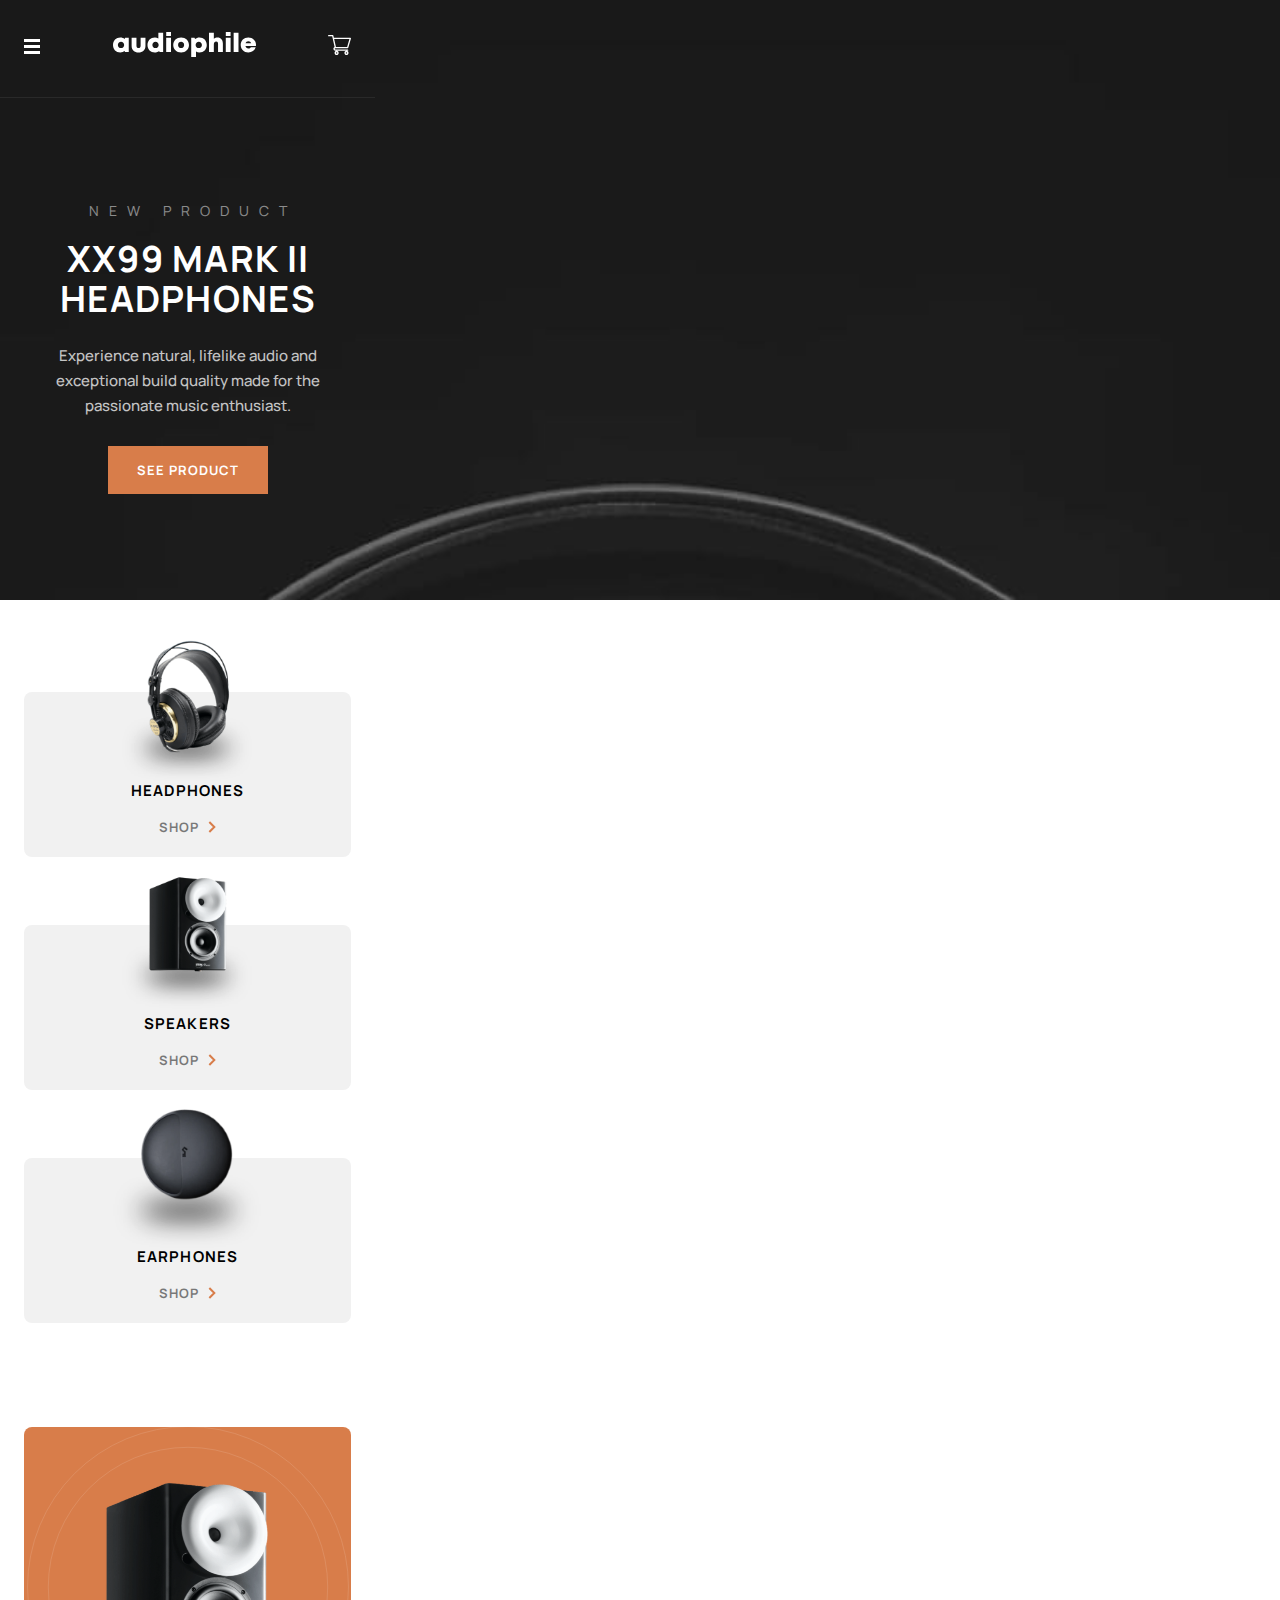
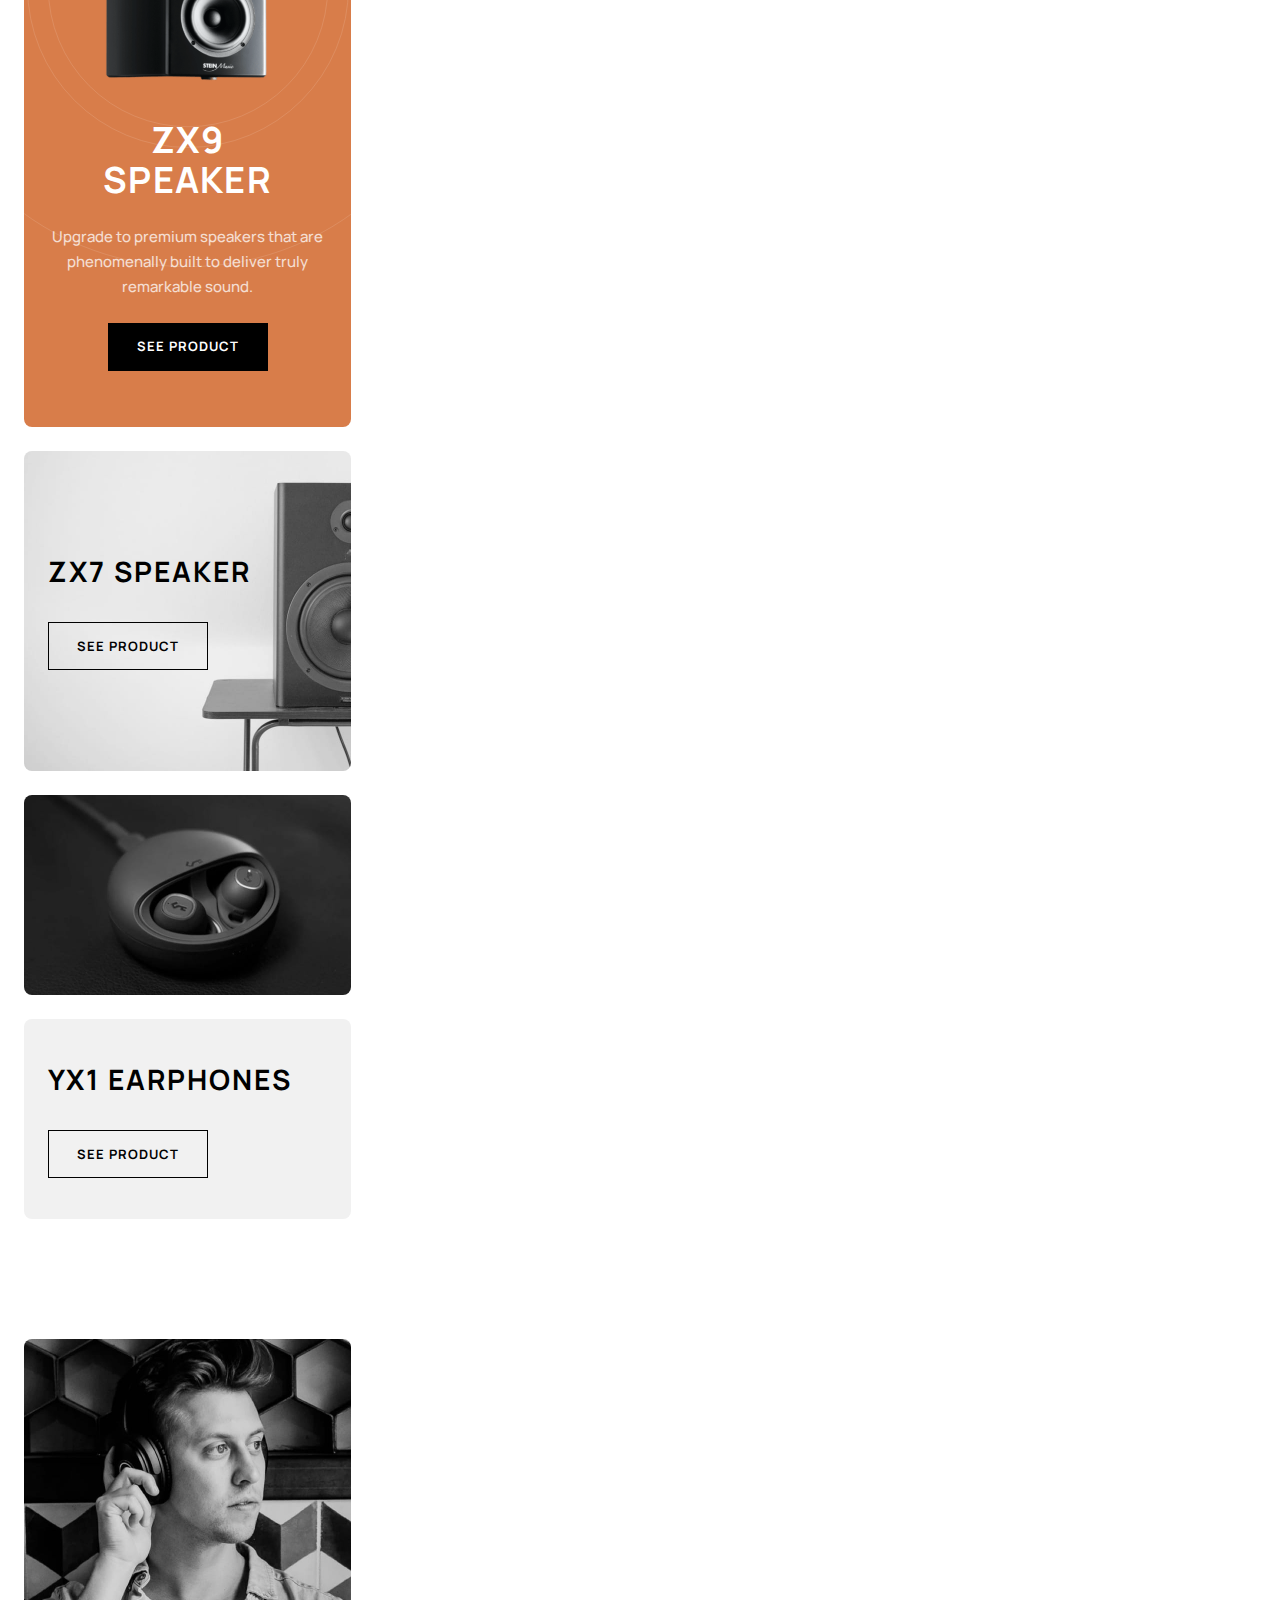
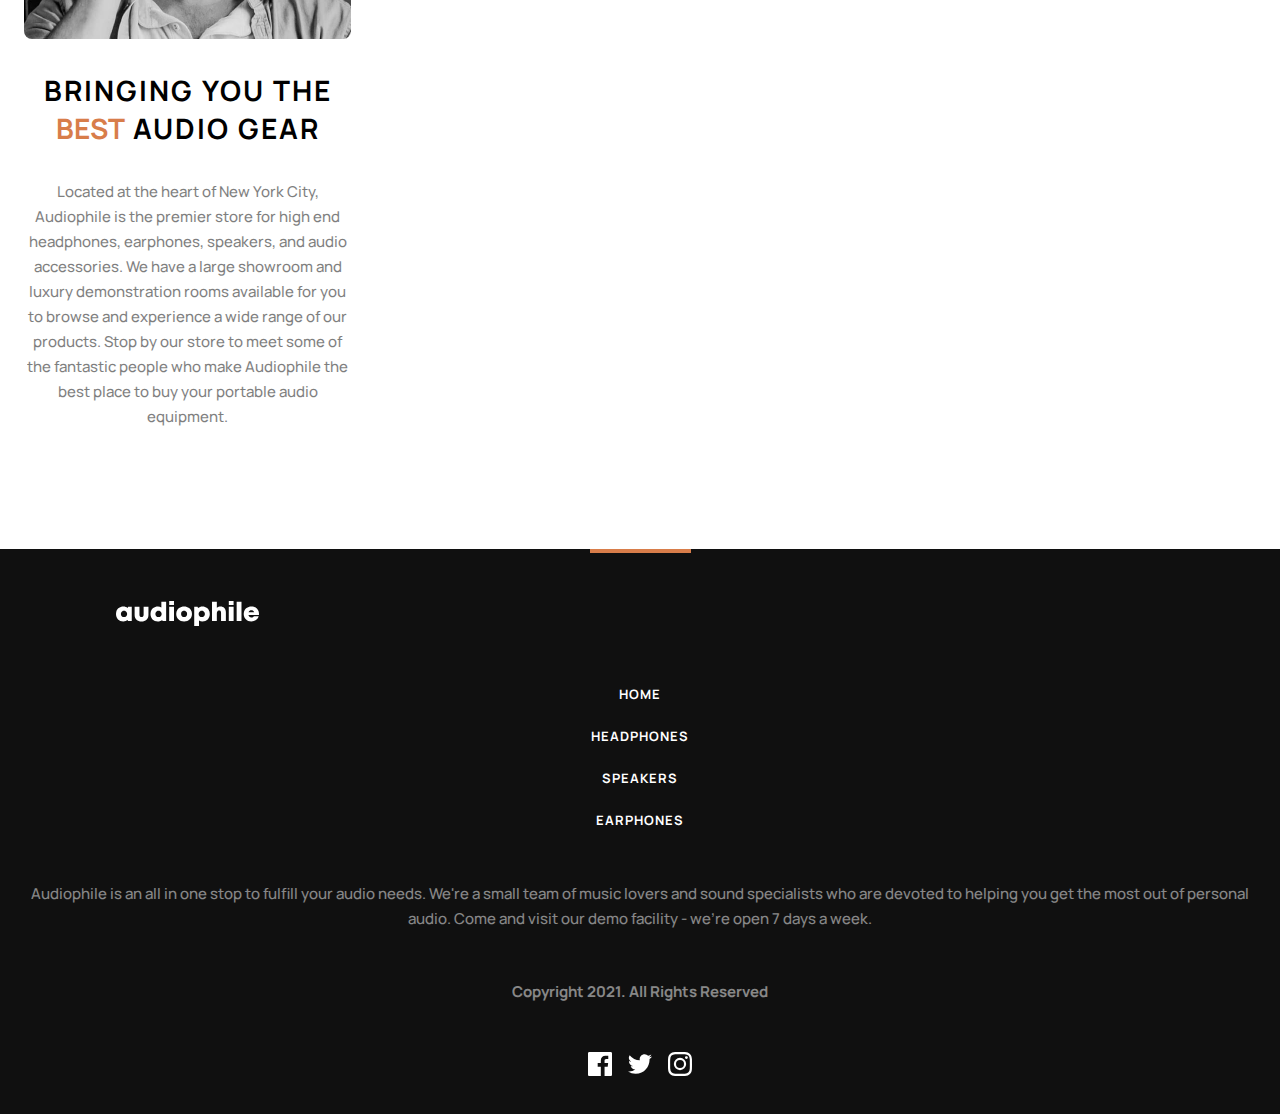
==== audiophile-v1/index.html @ 8669b038 "Initial commit" ====
<!DOCTYPE html>
<html lang="en">

<head>
  <meta charset="UTF-8">
  <meta name="viewport" content="width=device-width, initial-scale=1.0">

  <link rel="icon" type="image/png" sizes="32x32" href="./assets/favicon-32x32.png">

  <title>Frontend Mentor | Audiophile e-commerce website</title>

  <link rel="stylesheet" href="css/main.css">

  <link rel="preconnect" href="https://fonts.googleapis.com">
  <link rel="preconnect" href="https://fonts.gstatic.com" crossorigin>
  <link href="https://fonts.googleapis.com/css2?family=Manrope:wght@400;500;700&display=swap" rel="stylesheet">
</head>

<body>
  <header>
    <nav class="head-menu">
      <div class="menu">
        <img src="./assets/shared/desktop/logo.svg" alt="Audiophile logo">
        <ul>
          <li><a href="#">Home</a></li>
          <li><a href="headphones/headphones.html">Headphones</a></li>
          <li><a href="speakers/speakers.html">Speakers</a></li>
          <li><a href="earphones/earphones.html">Earphones</a></li>
        </ul>
        <img src="./assets/shared/desktop/icon-cart.svg" alt="Shopping cart icon">
      </div>
      <ul class="mobile-menu">
        <li><img src="./assets/shared/tablet/icon-hamburger.svg" alt="menu icon"></li>
        <li><a href="#"><img src="./assets/shared/desktop/logo.svg" alt="Audiophile logo"></a></li>
        <li><img src="./assets/shared/desktop/icon-cart.svg" alt="shopping cart icon"></li>
      </ul>
      <div class="nav-divider"></div>
    </nav>
  </header>
  <main>
    <section class="hero">
      <div class="hero-container">
        <div class="hero-content">
          <span class="overline">New product</span>
          <h1>XX99 Mark II Headphones</h1>
          <p>Experience natural, lifelike audio and exceptional build quality made for the
            passionate music enthusiast.
          </p>
          <div class="btn btn__one">
            <a href="product-xx99-mark-two-headphones/product-xx99-mark-two-headphones.html">See product</a>
          </div>
        </div>
      </div>
    </section>
    <section class="categories">
      <div class="content-wrapper">
        <div class="container">
          <img class="thumbnail headphones" src="./assets/shared/desktop/image-category-thumbnail-headphones.png"
            alt="Headphones">
          <div class="box">
            <h6>Headphones</h6>
            <div class="btn__three">
              <a class="shop" href="headphones/headphones.html">Shop</a>
              <img src="./assets/shared/desktop/icon-arrow-right.svg" alt="Right arrow">
            </div>
          </div>
        </div>
        <div class="container">
          <img class="thumbnail speakers" src="./assets/shared/desktop/image-category-thumbnail-speakers.png"
            alt="Speakers">
          <div class="box">
            <h6>Speakers</h6>
            <div class="btn__three">
              <a class="shop" href="speakers/speakers.html">Shop</a>
              <img src="./assets/shared/desktop/icon-arrow-right.svg" alt="Right arrow">
            </div>
          </div>
        </div>
        <div class="container">
          <img class="thumbnail earphones" src="./assets/shared/desktop/image-category-thumbnail-earphones.png"
            alt="Earphones">
          <div class="box">
            <h6>Earphones</h6>
            <div class="btn__three">
              <a class="shop" href="earphones/earphones.html">Shop</a>
              <img src="./assets/shared/desktop/icon-arrow-right.svg" alt="Right arrow">
            </div>
          </div>
        </div>
      </div>
    </section>
    <section class="products">
      <div class="content-wrapper">
        <div class="zx9-speaker">
          <img src="./assets/home/mobile/image-speaker-zx9.png" alt="">
          <h2>ZX9 Speaker</h2>
          <p>Upgrade to premium speakers that are phenomenally built to deliver truly remarkable sound.</p>
          <div class="btn btn__two--fill">
            <a href="product-zx9-speaker/product-zx9-speaker.html">See Product</a>
          </div>
        </div>
        <div class="zx7-speaker">
          <h4>ZX7 Speaker</h4>
          <div class="btn btn__two--default">
            <a href="product-zx7-speaker/product-zx7-speaker.html">See Product</a>
          </div>
        </div>
        <div class="yx1-earphones">
          <img src="assets/home/mobile/image-earphones-yx1.jpg" alt="YX1 Earphones">
          <div class="text-box">
            <h4>YX1 Earphones</h4>
            <div class="btn btn__two--default">
              <a href="product-zx7-speaker/product-zx7-speaker.html">See Product</a>
            </div>
          </div>
        </div>
      </div>
    </section>
    <section class="about">
      <div class="content-wrapper">
        <img src="./assets/shared/mobile/image-best-gear.jpg" alt="">
        <h4>Bringing you the <span>best</span> audio gear</h4>
        <p>Located at the heart of New York City, Audiophile is the premier store for high end headphones,
          earphones, speakers, and audio accessories. We have a large showroom and luxury demonstration
          rooms available for you to browse and experience a wide range of our products. Stop by our store
          to meet some of the fantastic people who make Audiophile the best place to buy your portable
          audio equipment.</p>
      </div>
    </section>
  </main>
  <footer>
    <div class="footer-divider"></div>
    <img src="./assets/shared/desktop/logo.svg" alt="Audiophile logo">
    <nav class="footer-menu">
      <ul>
        <li><a href="#">Home</a></li>
        <li><a href="headphones/headphones.html">Headphones</a></li>
        <li><a href="speakers/speakers.html">Speakers</a></li>
        <li><a href="earphones/earphones.html">Earphones</a></li>
      </ul>
    </nav>
    <p>Audiophile is an all in one stop to fulfill your audio needs. We're a small team of music lovers
      and sound specialists who are devoted to helping you get the most out of personal audio. Come and
      visit our demo facility - we’re open 7 days a week.</p>
    <div class="copyright">
      <p>Copyright 2021. All Rights Reserved</p>
    </div>
    <div class="social-links">
      <a href="https://www.facebook.com" target="_blank"><img src="assets/shared/desktop/icon-facebook.svg" alt="Facebook logo"></a>
      <a href="https://www.twitter.com" target="_blank"><img src="assets/shared/desktop/icon-twitter.svg" alt="Twitter logo"></a>
      <a href="https://www.instagram.com" target="_blank"><img src="assets/shared/desktop/icon-instagram.svg" alt="Instagram logo"></a>
    </div>
  </footer>

  <script src="js/script.js" defer></script>
</body>

</html>
---- audiophile-v1/css/main.css ----
:root {
    /* FONT */
    --font-manrope: Manrope;

    /* FONT SIZES */
    --fs-h1: 56px;
    /* H1 - Manrope Bold - 56px (All Caps, 58px Line Space, 2px Char. Space) */
    --fs-h2: 40px;
    /* H2 - Manrope Bold - 40px (All Caps, 44px Line Space, 1.5px Char. Space) */
    --fs-h3: 32px;
    /* H3 - Manrope Bold - 32px (All Caps, 36px Line Space, 1.15px Char. Space) */
    --fs-h4: 28px;
    /* H4 - Manrope Bold - 28px (All Caps, 38px Line Space, 2px Char. Space) */
    --fs-h5: 24px;
    /* H5 - Manrope Bold - 24px (All Caps, 33px Line Space, 1.7px Char. Space) */
    --fs-h6: 18px;
    /* H6 - Manrope Bold - 18px (All Caps, 24px Line Space, 1.3px Char. Space) */
    --fs-body: 15px;
    /* Body - Manrope Medium - 15px (25px Line Space) */
    --fs-overline: 14px;
    /* Overline - Manrope Regular - 14px (All Caps, 19px Line Space, 10px Char. Space) */
    --fs-sub-title: 13px;
    /* Sub Title - Manrope Bold - 13px (All Caps, 25px Line Space, 1px Char. Space) */

    /* COLORS */
    --color-raw-sienna: #D87D4A;
    --color-hit-pink: #FBAF85;
    --color-black: #000000;
    --color-cod-gray: #101010;
    --color-white: #FFFFFF;
    --color-seashell: #F1F1F1;
    --color-alabaster: #FAFAFA;

    /* BORDER RADIUS */
    --br-5xs: 8px;
}

/* RESETS */
* {
    margin: 0;
    padding: 0;
    box-sizing: border-box;
    list-style: none;
}

html {
    font-size: 15px;
}

body {
    margin: 0 auto;
    font-family: var(--font-manrope);
    font-size: 1em;
    line-height: 25px;
}

h1,
h2 {
    font-size: 2.4em;
    line-height: 40px;
    letter-spacing: 1.29px;
    color: var(--color-white);
    text-align: center;
    margin-top: 16px;
}

h4 {
    font-size: var(--fs-h4);
    font-weight: 700;
    letter-spacing: 2px;
    line-height: normal;
}

h6 {
    color: var(--color-black);
    font-size: var(--fs-body);
    line-height: normal;
    letter-spacing: 1.07px;
}

h1,
h2,
h3,
h4,
h5,
h6, 
a {
    font-weight: 700;
    text-transform: uppercase;
}


p {
    font-weight: 500;
    line-height: 25px;
    letter-spacing: 0px;
    color: var(--color-white);
}

span {
    font-size: var(--fs-overline);
    text-transform: uppercase;
    line-height: 19px;
    letter-spacing: 10px;
    color: var(--color-white);
}

a {
    font-size: var(--fs-sub-title);
    text-decoration: none;
    line-height: 25px;
    letter-spacing: 1px;
    color: var(--color-white);
}

.btn {
    width: 160px;
    height: 48px;
    display: flex;
    justify-content: center;
    align-items: center;
}

.btn.btn__one {
    background-color: var(--color-raw-sienna);
}

.categories,
.products,
.about,
footer {
    position: relative;
    top: 600px;
}

/***************************************** 
               HEADER SECTION                 
*****************************************/
.head-menu {
    position: absolute;
    top: 0;
    z-index: 1;
}

.mobile-menu {
    display: flex;
    justify-content: space-between;
    align-items: center;
    margin: 32px 24px;
    width: 327px;
}

.nav-divider {
    width: 375px;
    height: 1px;
    background-color: #292929;
}

.menu {
    display: none;
}

/***************************************** 
               HERO SECTION                 
*****************************************/
.hero {
    width: 100%;
    position: absolute;
    top: 0;
}

.hero-container {
    background-image: url("../assets/home/mobile/image-header.jpg");
    background-size: cover;
    width: 100%;
    height: 600px;
}

.hero-content {
    position: relative;
    top: 198px;
    left: 24px;
    width: 328px;
    height: auto;
}

.overline {
    opacity: .4964;
    padding-left: 65px;
}

.hero-content p {
    opacity: .75;
    text-align: center;
    margin-top: 24px;
}

.hero-content .btn {
    margin: 28px auto 0;
}

/***************************************** 
            CATEGORY SECTION                 
******************************************/

.content-wrapper {
    width: 327px;
    /* width: 87.2% */
    height: auto;
    
}

.categories .content-wrapper {
    margin: 40px 24px 104px;
}

.container {
    width: 327px;
    height: 217px;
    margin-bottom: 16px;
}

.box {
    width: 327px;
    height: 165px;
    background-color: var(--color-seashell);
    border-radius: var(--br-5xs);
    position: relative;
    top: 52px;
    left: 0;
}

.box h6 {
    display: flex;
    justify-content: center;
    align-items: center;
    padding: 88px 0 17px;
}

.thumbnail {
    position: absolute;
    z-index: 3;
}

.thumbnail.headphones {
    width: 154px;
    margin: 0 86px;
}

.thumbnail.speakers {
    width: 152px;
    margin: 0 87px;
}

.thumbnail.earphones {
    width: 172px;
    margin: 0 77px;
}

.btn__three {
    display: flex;
    justify-content: space-between;
    align-items: center;
    width: 57.32px;
    height: 18px;
    margin: 0 auto;
}

.shop {
    color: var(--color-black);
    opacity: .5;
    font-size: var(--fs-sub-title);
    font-weight: 700;
    letter-spacing: 1px;
}

/***************************************** 
            PRODUCT SECTION                 
*****************************************/

.products .content-wrapper {
    margin: 0 24px 120px;
}

.zx9-speaker {
    width: 327px;
    height: 600px;
    background-image: url("../assets/home/desktop/pattern-circles.svg");
    background-color: var(--color-raw-sienna);
    background-size: 560px;
    background-repeat: no-repeat;
    background-position: -116px -120px;
    border-radius: var(--br-5xs);
}

.zx9-speaker img {
    width: 164px;
    margin: 55px 81px 0;
}

h2 {
    margin: 32px 0 24px;
    padding: 0 40px;
}

.zx9-speaker p {
    opacity: .75;
    text-align: center;
    width: 280px;
    margin: 0 auto 24px;
}

.btn__two--fill {
    margin: 0 auto;
    background-color: var(--color-black);
}

.zx7-speaker {
    width: 327px;
    height: 320px;
    border-radius: var(--br-5xs);
    background-color: var(--color-seashell);
    background-image: url("../assets/home/mobile/image-speaker-zx7.jpg");
    background-size: cover;
    background-repeat: no-repeat;
    margin: 24px 0;
}

.zx7-speaker h4 {
    padding: 101px 0  32px 24px;
}

.btn__two--default {
    border: 1px solid var(--color-black);
    margin-left: 24px;
}

.btn__two--default a {
    color: var(--color-black);
}

.yx1-earphones {
    height: 424px;
}

.yx1-earphones img {
    width: 327px;
    height: 200px;
    border-radius: var(--br-5xs);
    margin-bottom: 24px;
}

.text-box {
    width: 327px;
    height: 200px;
    background-color: var(--color-seashell);
    border-radius: var(--br-5xs);
    margin-top: -7px;
}

.yx1-earphones h4 {
    padding: 41px 0 32px 24px;
}

/***************************************** 
               ABOUT SECTION                 
*****************************************/

.about .content-wrapper {
    margin: 0 24px 120px;
}

.about img {
    width: 327px;
    height: 300px;
    border-radius: var(--br-5xs);
    margin-bottom: -7px;
}

.about h4 {
    text-align: center;
    padding-top: 32px;
}

.about span {
    font-size: var(--fs-h4);
    color: var(--color-raw-sienna);
    letter-spacing: normal;
}

.about p {
    color: var(--color-black);
    opacity: .5;
    text-align: center;
    padding-top: 32px;
}

/***************************************** 
              FOOTER SECTION                 
*****************************************/

footer {
    height: auto;
    background-color: var(--color-cod-gray);
    margin: 0 auto;
}

.footer-divider {
    width: 101px;
    height: 4px;
    background-color: #D87D4A;
    margin: 0 auto;
}

footer img {
    padding: 48px 116px 40px;
}

.footer-menu {
    color: var(--color-white);
}

footer ul {
    display: flex;
    justify-content: center;
    align-items: center;
    flex-direction: column;
}

footer ul li {
    padding: 8px 0;
}

/* footer ul li a {} */

footer p {
    color: var(--color-white);
    opacity: .5;
    text-align: center;
    margin: 0 24px;
    padding: 40px 0 48px;
    font-weight: 500;
}

.copyright p {
    font-weight: 700;
    margin: 0;
    padding: 0;
}

.social-links {
    margin: 0 auto;
    padding-top: 48px;
    padding-bottom: 38px;
    display: flex;
    justify-content: center;
    align-items: center;
}

.social-links a {
    display: flex;
    justify-content: center;
    align-items: center;
}

.social-links img {
    padding: 0 8px;
    margin: 0;
}
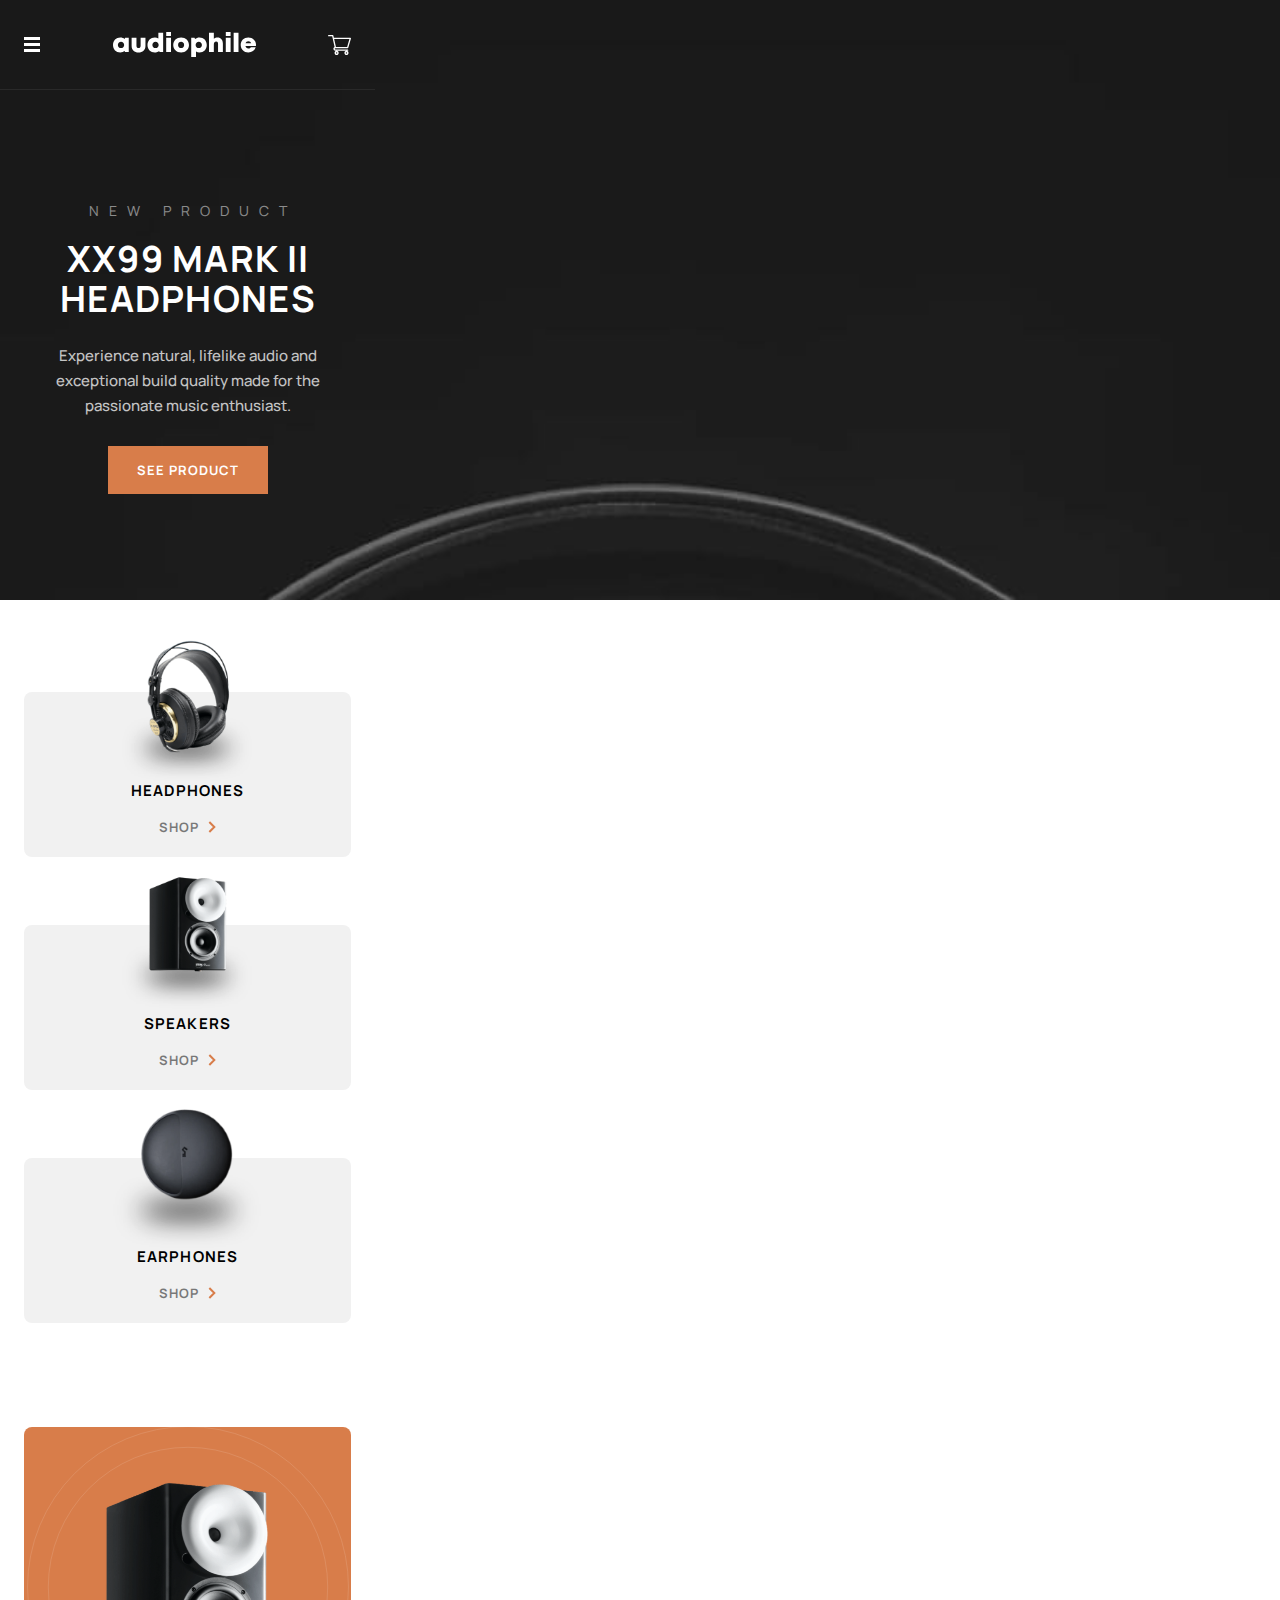
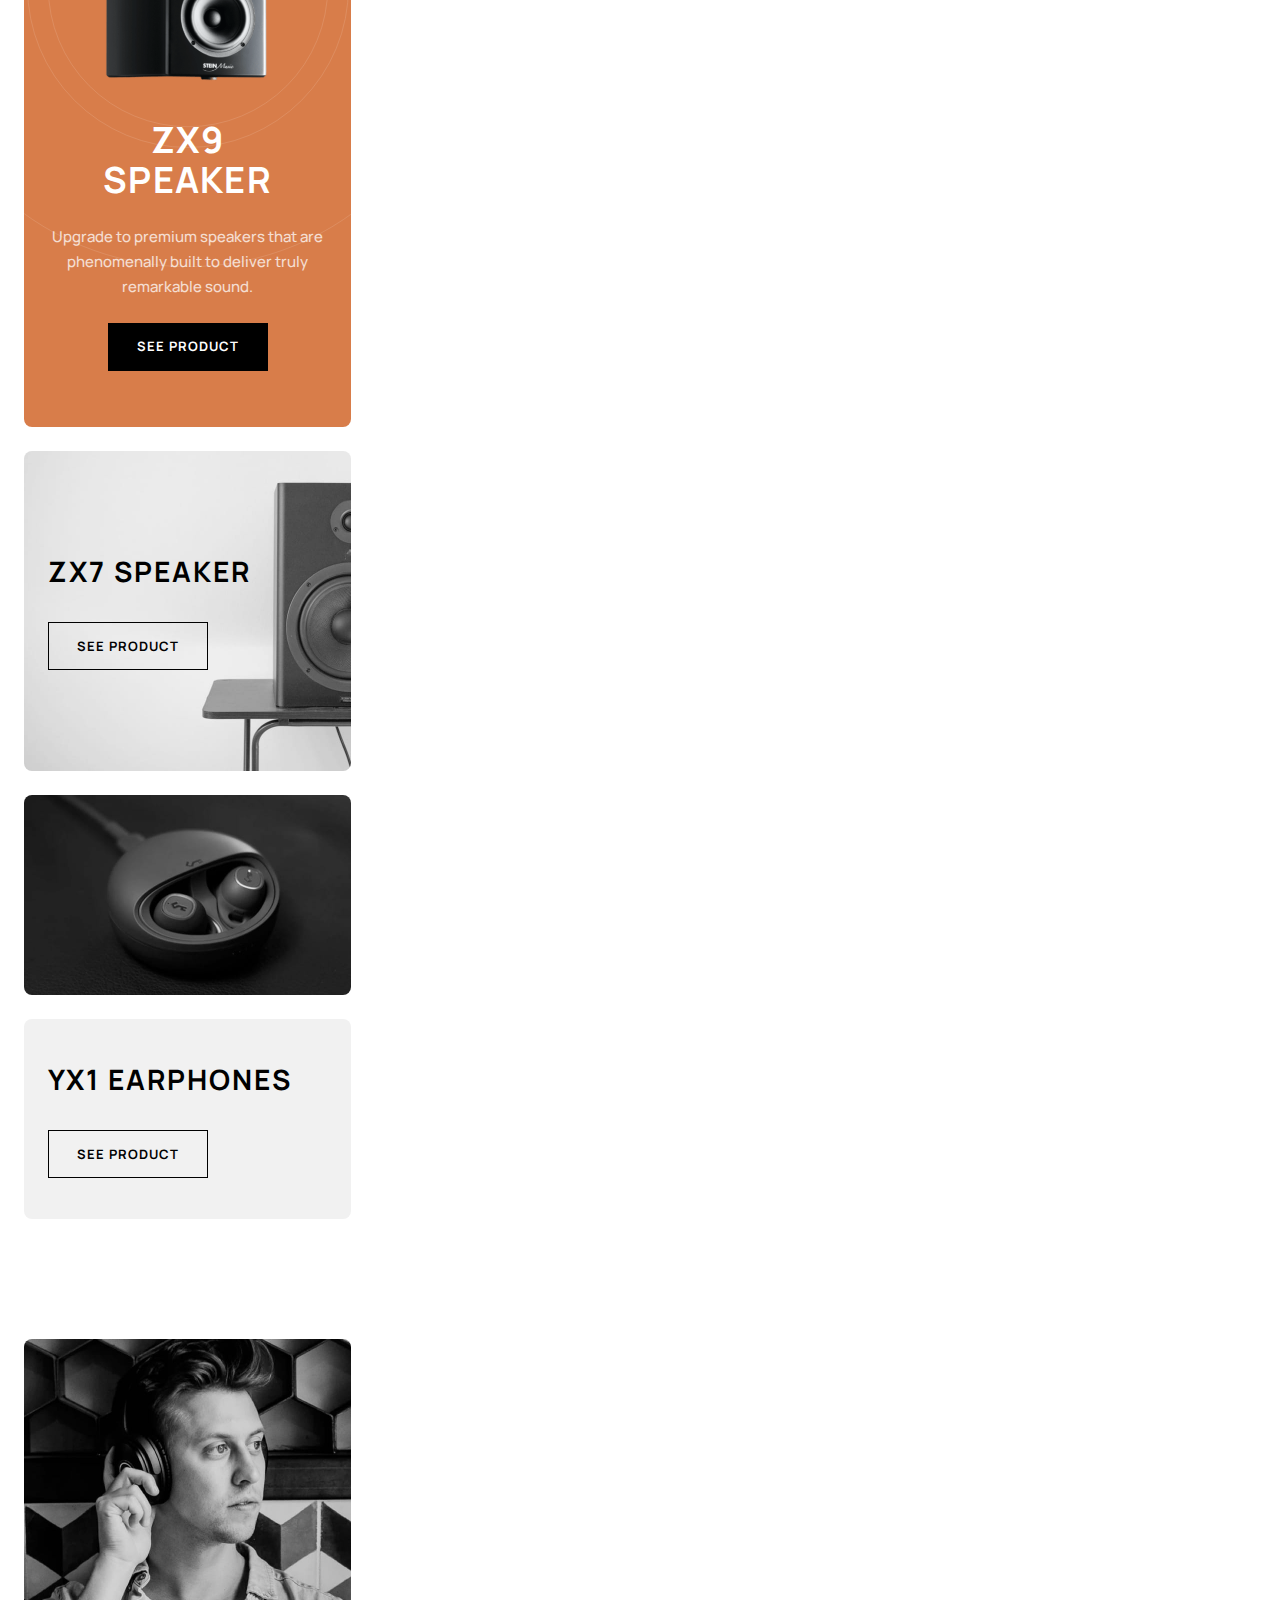
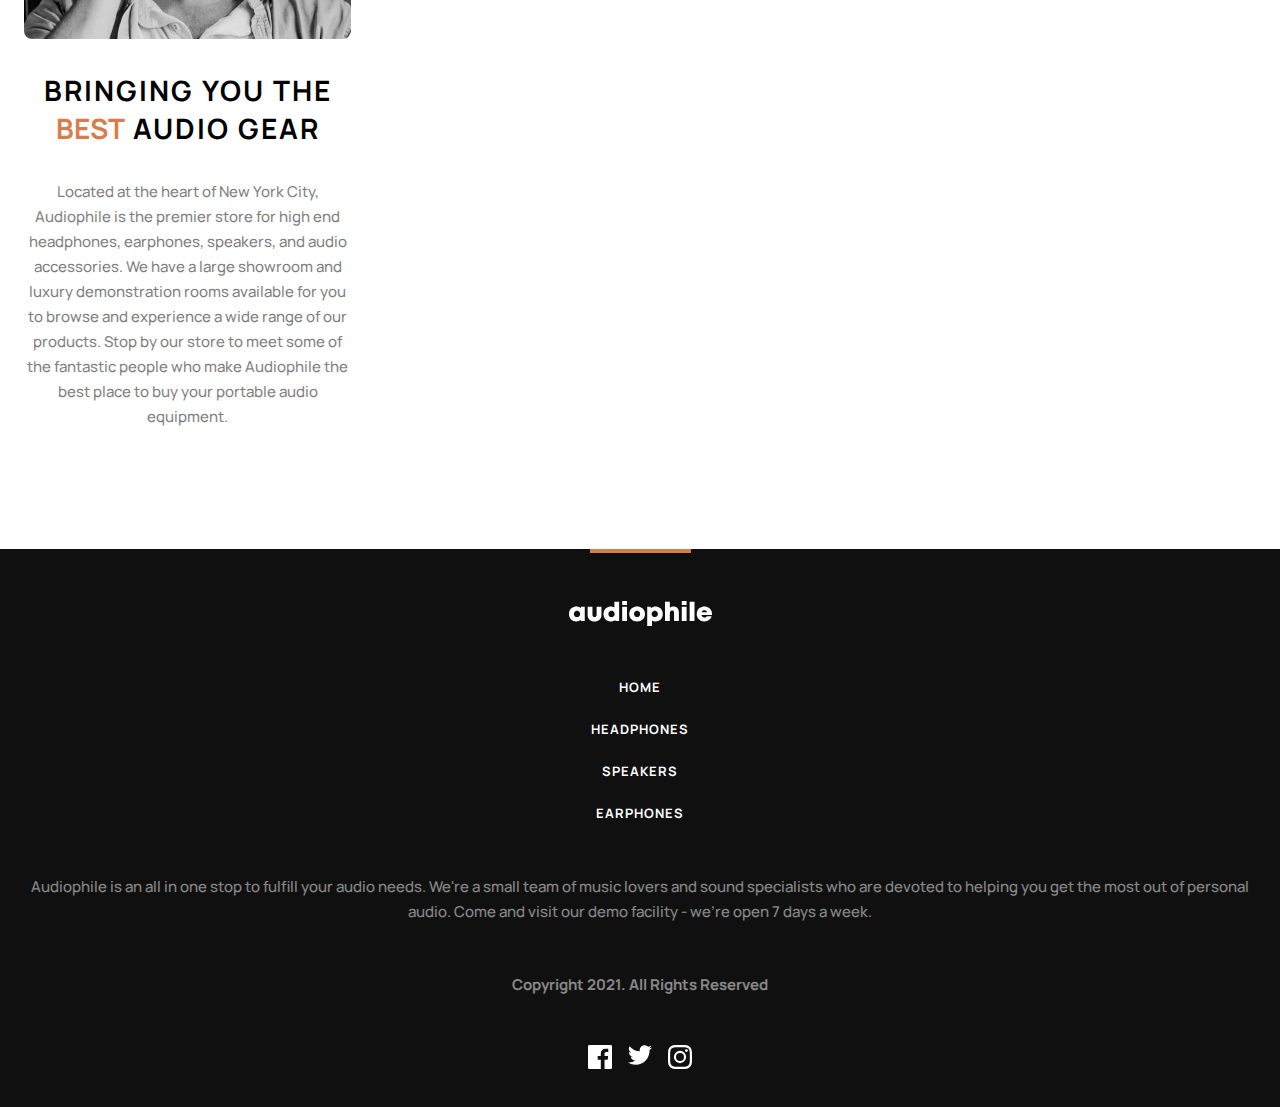
==== commit 84defeda: "Replaced img tags with SVG tags" ====
--- a/audiophile-v1/index.html
+++ b/audiophile-v1/index.html
@@ -20,7 +20,7 @@
   <header>
     <nav class="head-menu">
       <div class="menu">
-        <img src="./assets/shared/desktop/logo.svg" alt="Audiophile logo">
+        
         <ul>
           <li><a href="#">Home</a></li>
           <li><a href="headphones/headphones.html">Headphones</a></li>
@@ -29,11 +29,11 @@
         </ul>
         <img src="./assets/shared/desktop/icon-cart.svg" alt="Shopping cart icon">
       </div>
-      <ul class="mobile-menu">
-        <li><img src="./assets/shared/tablet/icon-hamburger.svg" alt="menu icon"></li>
-        <li><a href="#"><img src="./assets/shared/desktop/logo.svg" alt="Audiophile logo"></a></li>
-        <li><img src="./assets/shared/desktop/icon-cart.svg" alt="shopping cart icon"></li>
-      </ul>
+      <div class="mobile-menu">
+        <div class="icon-hamburger"></div>
+       <div class="logo"></div>
+        <div class="icon-cart"></div>
+    </div>
       <div class="nav-divider"></div>
     </nav>
   </header>
@@ -95,13 +95,13 @@
           <img src="./assets/home/mobile/image-speaker-zx9.png" alt="">
           <h2>ZX9 Speaker</h2>
           <p>Upgrade to premium speakers that are phenomenally built to deliver truly remarkable sound.</p>
-          <div class="btn btn__two--fill">
+          <div class="btn btn__two">
             <a href="product-zx9-speaker/product-zx9-speaker.html">See Product</a>
           </div>
         </div>
         <div class="zx7-speaker">
           <h4>ZX7 Speaker</h4>
-          <div class="btn btn__two--default">
+          <div class="btn btn__two">
             <a href="product-zx7-speaker/product-zx7-speaker.html">See Product</a>
           </div>
         </div>
@@ -109,7 +109,7 @@
           <img src="assets/home/mobile/image-earphones-yx1.jpg" alt="YX1 Earphones">
           <div class="text-box">
             <h4>YX1 Earphones</h4>
-            <div class="btn btn__two--default">
+            <div class="btn btn__two">
               <a href="product-zx7-speaker/product-zx7-speaker.html">See Product</a>
             </div>
           </div>
@@ -130,7 +130,7 @@
   </main>
   <footer>
     <div class="footer-divider"></div>
-    <img src="./assets/shared/desktop/logo.svg" alt="Audiophile logo">
+    <div class="logo"></div>
     <nav class="footer-menu">
       <ul>
         <li><a href="#">Home</a></li>
@@ -146,9 +146,12 @@
       <p>Copyright 2021. All Rights Reserved</p>
     </div>
     <div class="social-links">
-      <a href="https://www.facebook.com" target="_blank"><img src="assets/shared/desktop/icon-facebook.svg" alt="Facebook logo"></a>
+      <a class="icon icon-facebook" href="https://www.facebook.com" target="_blank"></a>
+      <a class="icon icon-twitter" href="https://www.twitter.com" target="_blank"></a>
+      <a class="icon icon-instagram" href="https://www.instagram.com" target="_blank"></a>
+      <!-- <a href="https://www.facebook.com" target="_blank"><img src="assets/shared/desktop/icon-facebook.svg" alt="Facebook logo"></a>
       <a href="https://www.twitter.com" target="_blank"><img src="assets/shared/desktop/icon-twitter.svg" alt="Twitter logo"></a>
-      <a href="https://www.instagram.com" target="_blank"><img src="assets/shared/desktop/icon-instagram.svg" alt="Instagram logo"></a>
+      <a href="https://www.instagram.com" target="_blank"><img src="assets/shared/desktop/icon-instagram.svg" alt="Instagram logo"></a> -->
     </div>
   </footer>
 
--- a/audiophile-v1/css/main.css
+++ b/audiophile-v1/css/main.css
@@ -27,6 +27,7 @@
     --color-hit-pink: #FBAF85;
     --color-black: #000000;
     --color-cod-gray: #101010;
+    --color-tundora: #4C4C4C;
     --color-white: #FFFFFF;
     --color-seashell: #F1F1F1;
     --color-alabaster: #FAFAFA;
@@ -83,7 +84,7 @@
 h3,
 h4,
 h5,
-h6, 
+h6,
 a {
     font-weight: 700;
     text-transform: uppercase;
@@ -113,16 +114,23 @@
     color: var(--color-white);
 }
 
-.btn {
+.btn,
+.zx7-speaker .btn__two a,
+.yx1-earphones .btn__two a {
     width: 160px;
     height: 48px;
     display: flex;
     justify-content: center;
     align-items: center;
+    cursor: pointer;
 }
 
 .btn.btn__one {
     background-color: var(--color-raw-sienna);
+}
+
+.btn.btn__one:hover {
+    background-color: var(--color-hit-pink);
 }
 
 .categories,
@@ -150,6 +158,30 @@
     width: 327px;
 }
 
+.icon-hamburger {
+    background-image: url("../assets/shared/tablet/icon-hamburger.svg");
+    background-repeat: no-repeat;
+    background-size: contain;
+    width: 16px;
+    height: 15px;
+}
+
+.logo {
+    background-image: url("../assets/shared/desktop/logo.svg");
+    background-repeat: no-repeat;
+    background-size: contain;
+    width: 143px;
+    height: 25px;
+}
+
+.icon-cart {
+    background-image: url("../assets/shared/desktop/icon-cart.svg");
+    background-repeat: no-repeat;
+    background-size: contain;
+    width: 23px;
+    height: 20px;
+}
+
 .nav-divider {
     width: 375px;
     height: 1px;
@@ -205,9 +237,8 @@
 
 .content-wrapper {
     width: 327px;
-    /* width: 87.2% */
     height: auto;
-    
+
 }
 
 .categories .content-wrapper {
@@ -218,6 +249,7 @@
     width: 327px;
     height: 217px;
     margin-bottom: 16px;
+    cursor: pointer;
 }
 
 .box {
@@ -274,6 +306,11 @@
     letter-spacing: 1px;
 }
 
+.shop:hover {
+    color: var(--color-raw-sienna);
+    opacity: 1;
+}
+
 /***************************************** 
             PRODUCT SECTION                 
 *****************************************/
@@ -310,9 +347,13 @@
     margin: 0 auto 24px;
 }
 
-.btn__two--fill {
+.btn__two {
     margin: 0 auto;
     background-color: var(--color-black);
+}
+
+.btn__two:hover {
+    background-color: var(--color-tundora);
 }
 
 .zx7-speaker {
@@ -327,16 +368,30 @@
 }
 
 .zx7-speaker h4 {
-    padding: 101px 0  32px 24px;
-}
-
-.btn__two--default {
+    padding: 101px 0 32px 24px;
+}
+
+.zx7-speaker .btn__two,
+.yx1-earphones .btn__two {
     border: 1px solid var(--color-black);
+    background-color: transparent;
     margin-left: 24px;
 }
 
-.btn__two--default a {
+.zx7-speaker .btn__two:hover,
+.yx1-earphones .btn__two:hover {
+    border: none;
+    background-color: var(--color-black);
+}
+
+.zx7-speaker .btn__two a,
+.yx1-earphones .btn__two a {
     color: var(--color-black);
+}
+
+.zx7-speaker .btn__two a:hover,
+.yx1-earphones .btn__two a:hover {
+    color: var(--color-white);
 }
 
 .yx1-earphones {
@@ -412,8 +467,8 @@
     margin: 0 auto;
 }
 
-footer img {
-    padding: 48px 116px 40px;
+footer .logo {
+    margin: 48px auto 40px;
 }
 
 .footer-menu {
@@ -431,7 +486,9 @@
     padding: 8px 0;
 }
 
-/* footer ul li a {} */
+footer ul li a:hover {
+    color: var(--color-raw-sienna);
+}
 
 footer p {
     color: var(--color-white);
@@ -461,12 +518,31 @@
     display: flex;
     justify-content: center;
     align-items: center;
-}
-
-.social-links img {
-    padding: 0 8px;
-    margin: 0;
-}
-
-
-
+    margin: 0 8px;
+}
+
+.icon {
+    width: 24px;
+    height: 24px;
+}
+
+.icon-facebook {
+    background-image: url("../assets/shared/desktop/icon-facebook.svg");
+    background-repeat: no-repeat;
+}
+
+.icon-twitter {
+    background-image: url("../assets/shared/desktop/icon-twitter.svg");
+    background-repeat: no-repeat;
+}
+
+.icon-instagram {
+    background-image: url("../assets/shared/desktop/icon-instagram.svg");
+    background-repeat: no-repeat;
+}
+
+.icon-facebook:hover,
+.icon-twitter:hover,
+.icon-instagram:hover {
+    filter: brightness(0) saturate(100%) invert(65%) sepia(32%) saturate(1438%) hue-rotate(327deg) brightness(91%) contrast(85%);
+}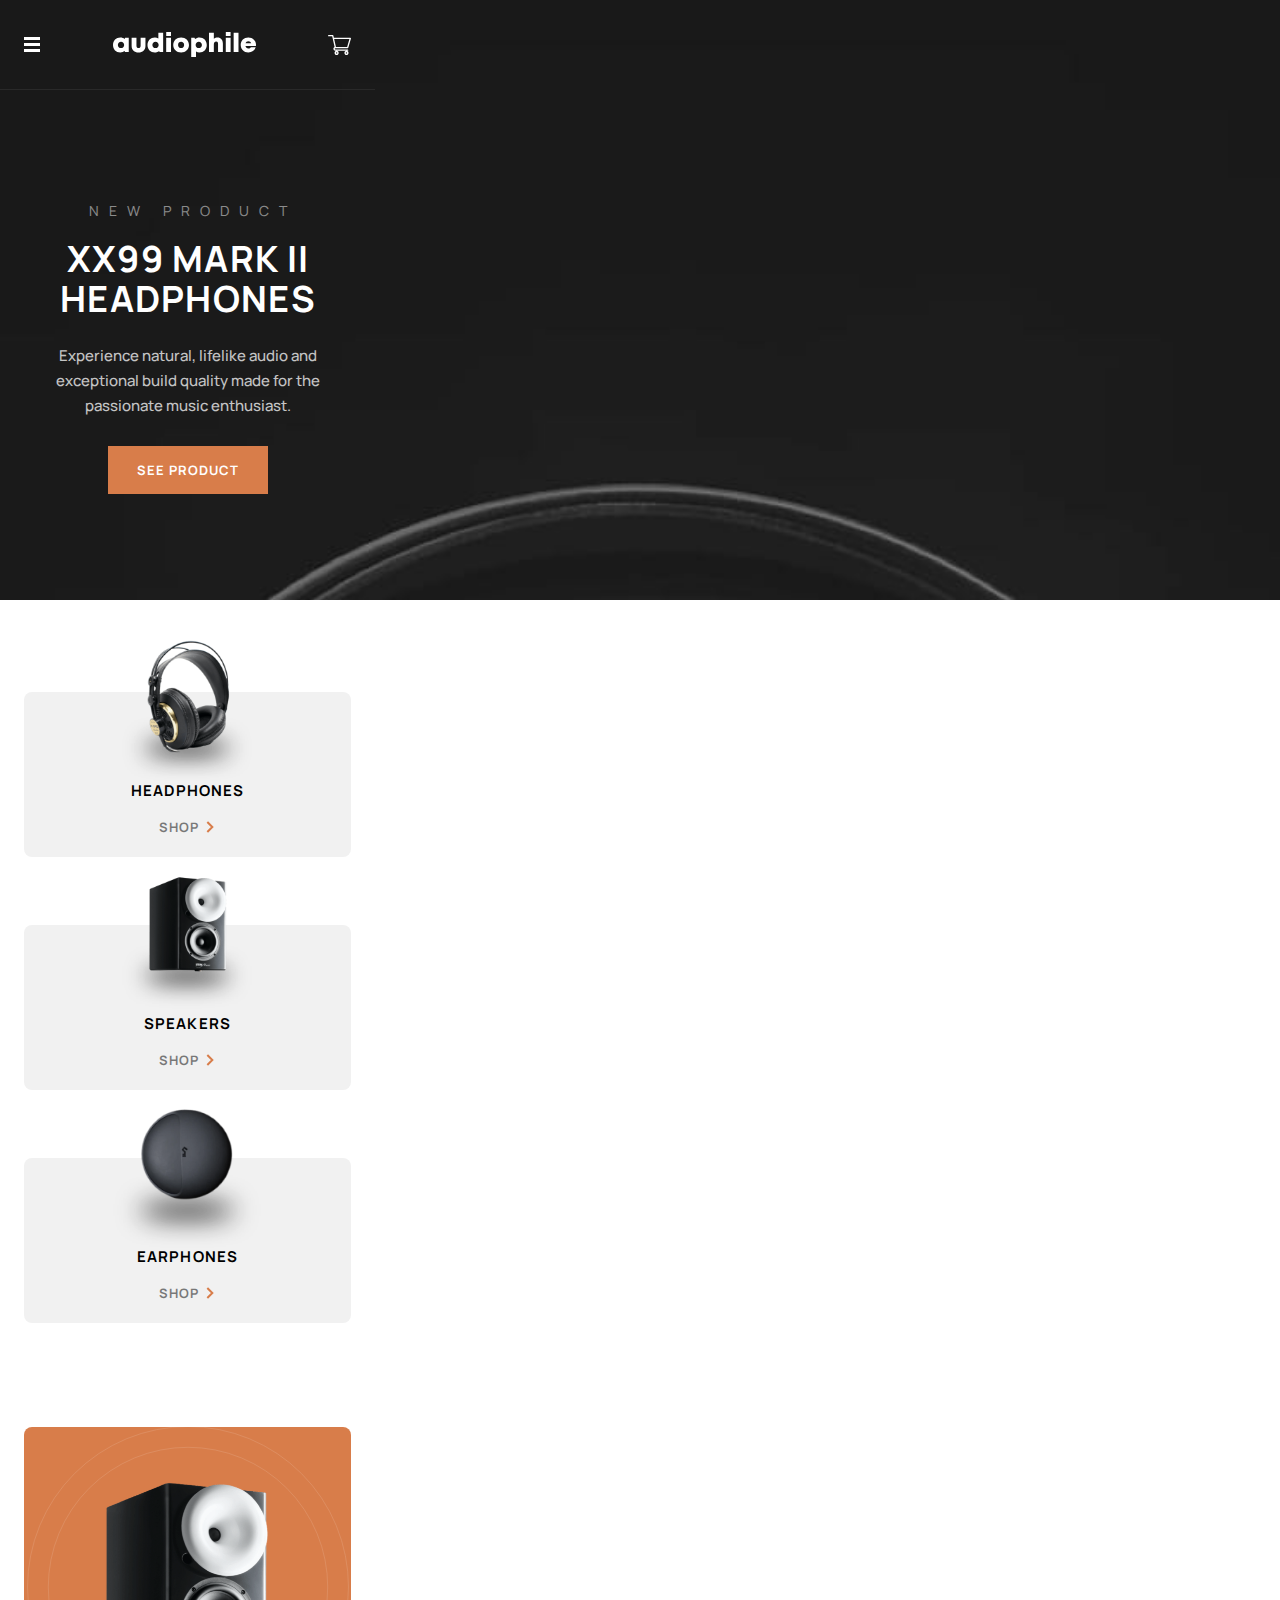
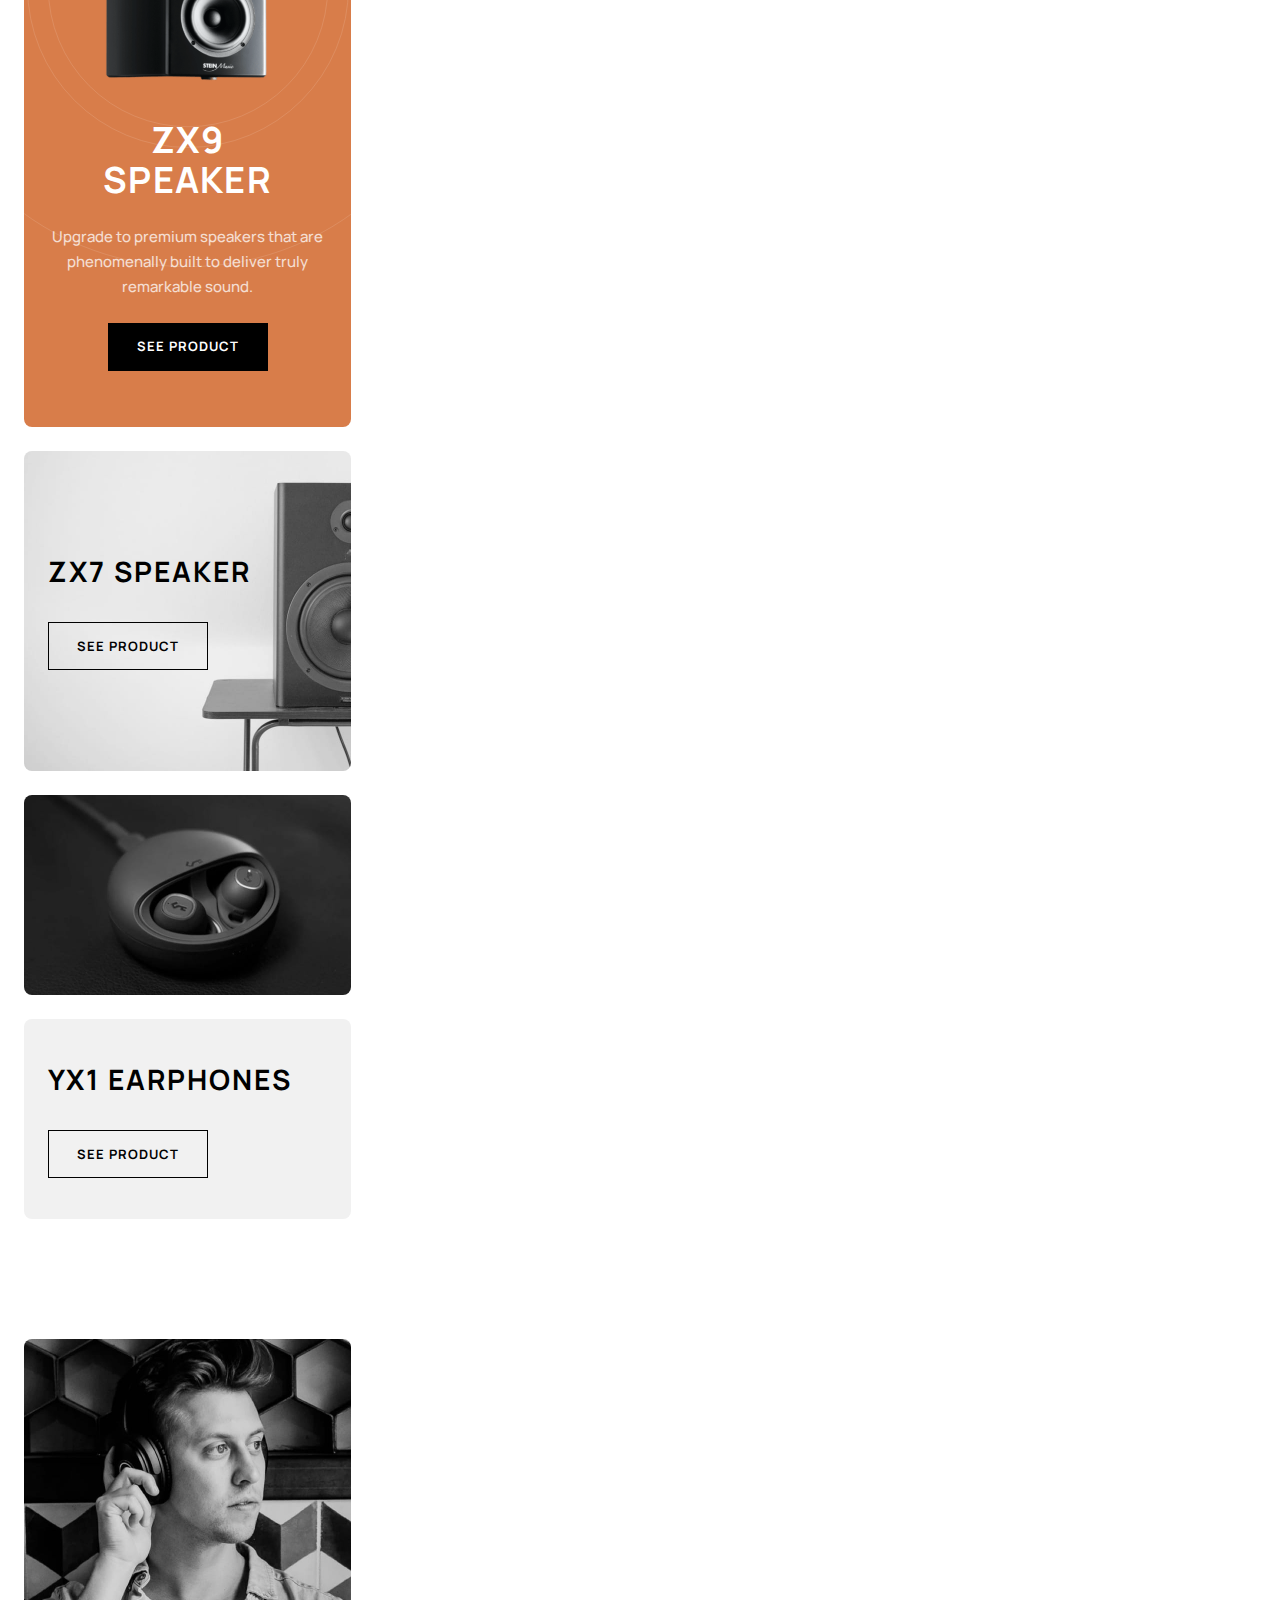
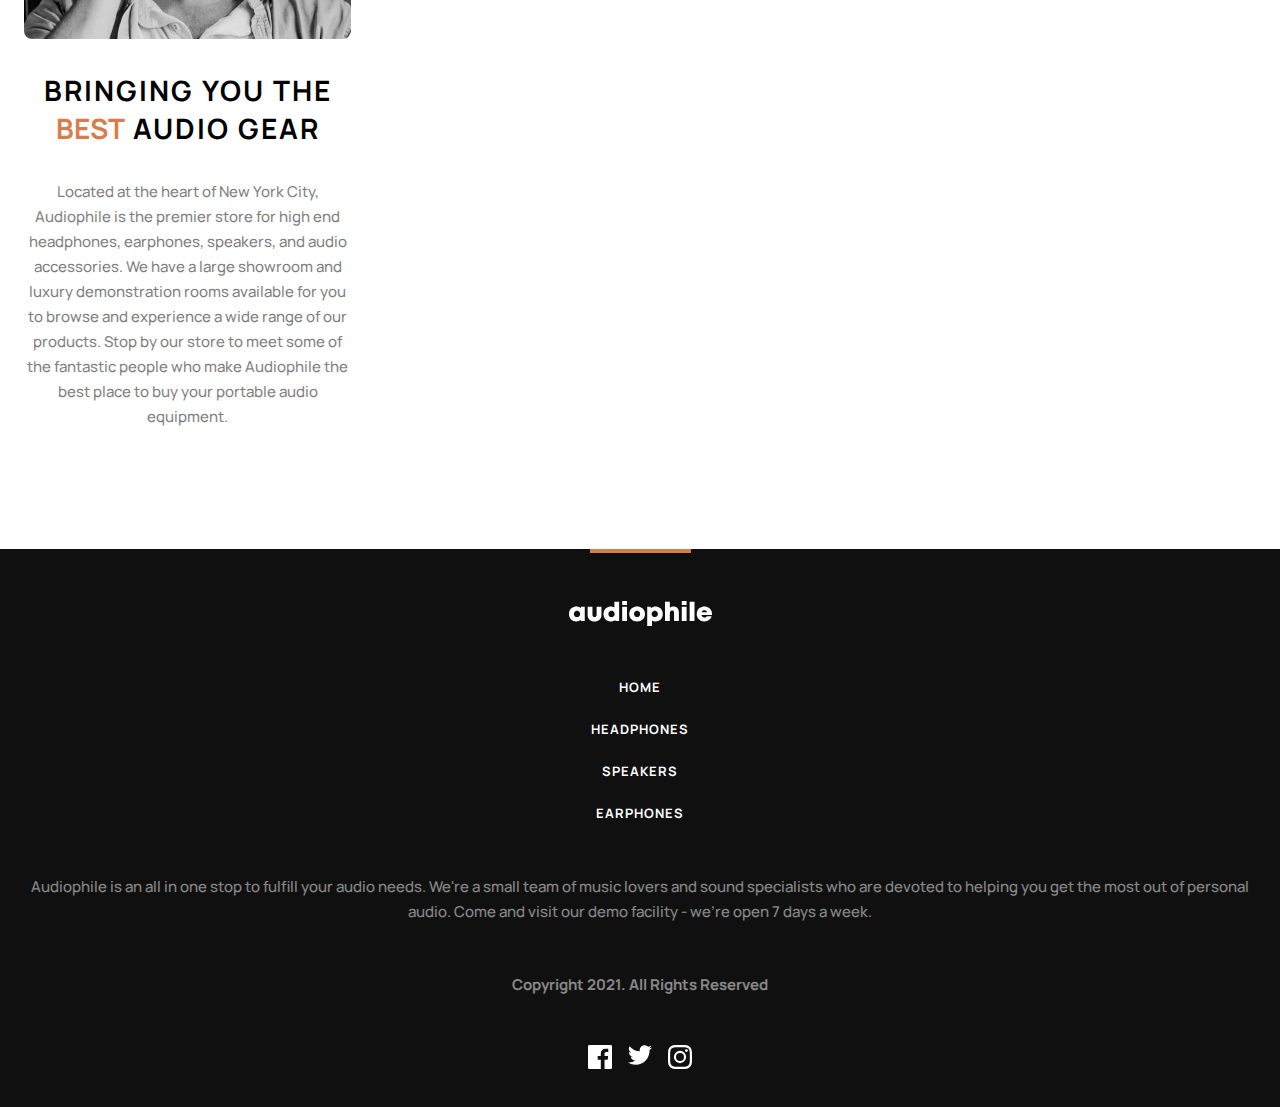
==== commit 63d50a60: "Fix: Arrow SVG, Add headphone product section to site" ====
--- a/audiophile-v1/index.html
+++ b/audiophile-v1/index.html
@@ -20,14 +20,13 @@
   <header>
     <nav class="head-menu">
       <div class="menu">
-        
         <ul>
           <li><a href="#">Home</a></li>
           <li><a href="headphones/headphones.html">Headphones</a></li>
           <li><a href="speakers/speakers.html">Speakers</a></li>
           <li><a href="earphones/earphones.html">Earphones</a></li>
         </ul>
-        <img src="./assets/shared/desktop/icon-cart.svg" alt="Shopping cart icon">
+        <div class="icon-cart"></div>
       </div>
       <div class="mobile-menu">
         <div class="icon-hamburger"></div>
@@ -61,7 +60,7 @@
             <h6>Headphones</h6>
             <div class="btn__three">
               <a class="shop" href="headphones/headphones.html">Shop</a>
-              <img src="./assets/shared/desktop/icon-arrow-right.svg" alt="Right arrow">
+              <div class="icon-arrow-right"></div>
             </div>
           </div>
         </div>
@@ -72,7 +71,7 @@
             <h6>Speakers</h6>
             <div class="btn__three">
               <a class="shop" href="speakers/speakers.html">Shop</a>
-              <img src="./assets/shared/desktop/icon-arrow-right.svg" alt="Right arrow">
+              <div class="icon-arrow-right"></div>
             </div>
           </div>
         </div>
@@ -83,13 +82,13 @@
             <h6>Earphones</h6>
             <div class="btn__three">
               <a class="shop" href="earphones/earphones.html">Shop</a>
-              <img src="./assets/shared/desktop/icon-arrow-right.svg" alt="Right arrow">
+              <div class="icon-arrow-right"></div>
             </div>
           </div>
         </div>
       </div>
     </section>
-    <section class="products">
+    <section class="feature-items">
       <div class="content-wrapper">
         <div class="zx9-speaker">
           <img src="./assets/home/mobile/image-speaker-zx9.png" alt="">
@@ -149,9 +148,6 @@
       <a class="icon icon-facebook" href="https://www.facebook.com" target="_blank"></a>
       <a class="icon icon-twitter" href="https://www.twitter.com" target="_blank"></a>
       <a class="icon icon-instagram" href="https://www.instagram.com" target="_blank"></a>
-      <!-- <a href="https://www.facebook.com" target="_blank"><img src="assets/shared/desktop/icon-facebook.svg" alt="Facebook logo"></a>
-      <a href="https://www.twitter.com" target="_blank"><img src="assets/shared/desktop/icon-twitter.svg" alt="Twitter logo"></a>
-      <a href="https://www.instagram.com" target="_blank"><img src="assets/shared/desktop/icon-instagram.svg" alt="Instagram logo"></a> -->
     </div>
   </footer>
 
--- a/audiophile-v1/css/main.css
+++ b/audiophile-v1/css/main.css
@@ -134,7 +134,7 @@
 }
 
 .categories,
-.products,
+.feature-items,
 .about,
 footer {
     position: relative;
@@ -311,11 +311,19 @@
     opacity: 1;
 }
 
-/***************************************** 
-            PRODUCT SECTION                 
+.icon-arrow-right {
+    width: 10px;
+    height: 15px;
+    background-image: url("../assets/shared/desktop/icon-arrow-right.svg");
+    background-repeat: no-repeat;
+    margin-top: 2px;
+}
+
+/***************************************** 
+            FEATURE ITEMS SECTION                 
 *****************************************/
 
-.products .content-wrapper {
+.feature-items .content-wrapper {
     margin: 0 24px 120px;
 }
 
@@ -545,4 +553,44 @@
 .icon-twitter:hover,
 .icon-instagram:hover {
     filter: brightness(0) saturate(100%) invert(65%) sepia(32%) saturate(1438%) hue-rotate(327deg) brightness(91%) contrast(85%);
+}
+
+/* ************************************************************************ 
+    HEADPHONES SUBPAGE STYLES
+ ************************************************************************ */
+
+ .mask {
+    background-color: var(--color-black);
+}
+
+.header {
+    position: absolute;
+    top: 90px;
+    height: 102px;
+    width: 100%;
+    background-color: var(--color-black);
+    display: flex;
+    justify-content: center;
+    align-items: center;
+}
+
+.header h4 {
+    color: var(--color-white);
+}
+
+/***************************************** 
+              PRODUCTS SECTION                 
+*****************************************/
+
+
+
+.product-preview img {
+    width: 327px;
+    height: 352px;
+    border-radius: var(--br-5xs);
+}
+
+.product-content p {
+    color: var(--color-black);
+    opacity: .5;
 }